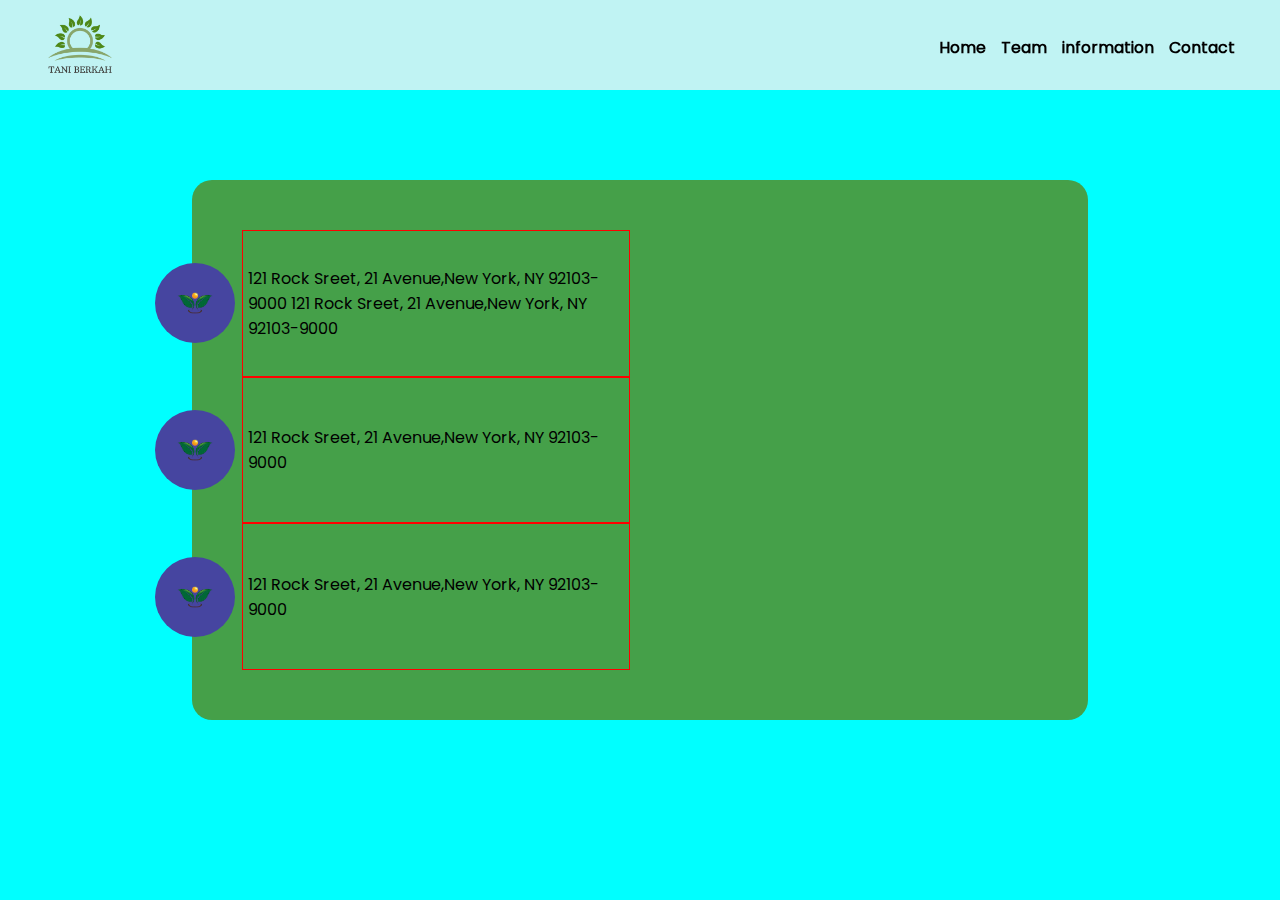
==== contact.html @ 76606678 "Penambahan animasi dan kerangka halaman Kontak" ====
<!DOCTYPE html>
<html lang="en">
<head>
    <meta charset="UTF-8">
    <meta name="viewport" content="width=device-width, initial-scale=1.0">
    <title>Contact Tani Berkah</title>
    <link rel="stylesheet" href="style.css">
    <link
        rel="stylesheet"
        href="https://cdnjs.cloudflare.com/ajax/libs/animate.css/4.1.1/animate.min.css"
    />
    <link rel="icon" type="image/x-icon" href="aset/img/logo.webp">
</head>
<body>
    <!-- Navbar -->
    <nav class="animate__animated animate__fadeInDown animate__delay-1s">
        <div class="logo animate__animate animate__fadeInDown">
            <a href="index.html"><img src="aset/img/logo.webp" alt="logo"></a>
        </div>
        <div class="nav-normal">
            <ul>
                <li><a href="index.html#home">Home</a></li>
                <li><a href="index.html#unit_kerja">Team</a></li>
                <li><a href="index.html#informasi">information</a></li>
                <li><a href="#">Contact</a></li>
            </ul>
        </div>
        

        <div class="nav-dropdown">
            <ul>
                <li>Menu</li>
            </ul>
        </div>
    </nav>

    <div class="contact">
            <div class="contact_item animate__animated animate__fadeInUp animate__delay-1s">
                <div class="items">
                    <div class="detail_item">
                        <img class="icon icon1 animate__animated animate__slideInLeft animate__delay-1s" src="aset/img/vektor 1.png" alt="location">
                        <p class="text1 animate__animated animate__fadeInUpBig animate__delay-1s">
                            121 Rock Sreet, 21 Avenue,New York, NY 92103-9000 121 Rock Sreet, 21 Avenue,New York, NY 92103-9000
                        </p>
                    </div>
                    <div class="detail_item ">
                        <img class="icon icon2 animate__animated animate__slideInLeft animate__delay-1s" src="aset/img/vektor 1.png" alt="email">
                        <p class="text2 animate__animated animate__fadeInUpBig animate__delay-1s">
                            121 Rock Sreet, 21 Avenue,New York, NY 92103-9000
                        </p>
                    </div>
                    <div class="detail_item ">
                        <img class="icon icon3 animate__animated animate__slideInLeft animate__delay-1s" src="aset/img/vektor 1.png" alt="phone">
                        <p class="text3 animate__animated animate__fadeInUpBig animate__delay-1s">
                            121 Rock Sreet, 21 Avenue,New York, NY 92103-9000
                        </p>
                    </div>
                </div>
                <div class="map">
                    <iframe class="animate__animated animate__zoomIn animate__delay-1s " src="https://www.google.com/maps/embed?pb=!1m18!1m12!1m3!1d1977.725055239714!2d110.63004228678115!3d-7.525784353790131!2m3!1f0!2f0!3f0!3m2!1i1024!2i768!4f13.1!3m3!1m2!1s0x2e7a6ded409cfce5%3A0x52f904810a7899d!2sToko%20Mirah%20Tani%202!5e0!3m2!1sid!2sid!4v1724600776761!5m2!1sid!2sid" style="border:0; width: 100%;" allowfullscreen="" loading="lazy" referrerpolicy="no-referrer-when-downgrade"></iframe>
                </div>
            </div>
    </div>
 
    
</body>
</html>
---- style.css ----
@font-face {
    font-family: poppins;
    src: url(aset/font/Poppins-Regular.ttf);
}

html {
    scroll-behavior: smooth;
  }

  a{
    color: black;
  }

*{
    padding: 0;
    margin: 0;
    box-sizing: border-box;

}

body{
    font-family: poppins;
    background-color: rgb(240, 240, 240);
}

a{
    text-decoration: none;
}

ul li{
    list-style: none;
}

body nav{
    z-index: 99;
    position: fixed;
    width: 100%;
    min-height: 10vh;
    background-color: rgba(240, 240, 240, 0.8);
    color: black;
    display: flex;
    justify-content: space-between;
    align-items: center;
    padding: 5px 5vh 0;
    --animate-delay: 0.5s;
}

nav .logo a img{
    width: 70px;
    height: 70px;
}

nav ul{
    display: flex;
    justify-content: center;
}

nav ul li {
    position: relative;
    min-width: 20px;
    margin-left: 15px;
    font-weight: bold;
    transition: all 0.5s;
}

nav ul li::after {
    content: '';
    position: absolute;
    left: 0;
    bottom: -3px; /* Atur jarak underline dari teks */
    width: 0;
    height: 3px; /* Ketebalan underline */
    background-color: green; /* Warna underline */
    transition: width 0.5s;
}

nav ul li:hover::after {
    width: 100%;
}

.nav-dropdown{
    display: none;
}

@media (max-width: 480px) {
    .nav-normal ul li{
        display: none;
    }
    .nav-dropdown{
        display: block;
    }
}

/* Container1 */

.container1 {
    width: 100%;
    height: 105vh;
    display: flex;
    justify-content: center;
    align-items: center;
    flex-wrap: wrap;
    position: relative; /* Penting untuk overlay */
    --animate-duration: 2s;
}

.container1 video {
    position: absolute;
    object-fit: cover;
    height: 100%;
    width: 100%;
    border-radius: 0 0 20px 20px;
    z-index: 1; /* Pastikan gambar ada di bawah overlay */
}

.container1::after {
    content: '';
    position: absolute;
    top: 0;
    left: 0;
    width: 100%;
    height: 100%;
    background: linear-gradient(to top, rgba(0, 0, 0, 0.9), rgba(0, 0, 0, 0) 70%);
    border-radius: 0 0 20px 20px;
    z-index: 2; /* Overlay di atas gambar */
}

/* Logo dan Card */

.container2 {
    position: relative;
    background-color: #16502D;
    padding: 10rem 0;
    margin-top: 12rem;
    display: flex;
    flex-direction: column;
    justify-content: center;
    align-items: center;
}

.container2 .logo {
    position: absolute;
    top :-5rem;
    display: flex;
    flex-wrap: wrap;
    justify-content: space-around;
    align-items: center;
    background-color: #D6D9D5;
    padding: 20px;
    border-radius: 20px;
    min-width: 70%;
    max-width: 1000px;
    margin: 0 25px 50px;
}

.logo-item {
    flex: 1;
    text-align: center;
    display: flex;
    flex-direction: column;
    flex-wrap: wrap;
    padding: 10px;
}

.logo-item img {
    flex: 1;
    height: 70px;
    width: auto;
    display: block;
    margin: 0 auto;
    
}

.logo-item p {
    flex: 1;
    margin-top: 10px;
    font-size: large;
    font-weight: bold;
    color: #000;
}

@media (max-width: 480px) {
    .container2{
        margin-top: 220px;
        padding-top: 150px;
        max-height: none;
    }

    .container2 .logo{
        top :-10rem;
    }

    .logo-item img {
        height: 50px;
        
    }

    .logo-item p {
        font-size: small;
    }
}

.cards {
    display: flex;
    gap: 20px;
    justify-content: center;
    align-items: stretch;
    flex-wrap: wrap;
}

.card {
    background-color: #e0e0e0;
    border-radius: 10px;
    overflow: hidden;
    width: 300px;
    box-shadow: 0 4px 8px rgba(0, 0, 0, 0.1);
    display: flex;
    flex-direction: column;
    margin: 10px;
}

.card img {
    width: 100%;
    height: 200px;
    object-fit: cover;
}

.card-content {
    padding: 15px;
    display: flex;
    flex-direction: column;
    justify-content: space-between;
    flex-grow: 1;
}

.card-content h3 {
    font-size: 18px;
    color: #333;
    margin-bottom: 10px;
}

.card-content p {
    font-size: 14px;
    color: #666;
    margin-bottom: 15px;
}

.card-content a{
    width: 100%;
}

.card-content button {
    background-color: #16502D;
    color: white;
    border: none;
    padding: 10px 15px;
    text-align: center;
    text-decoration: none;
    display: inline-block;
    font-size: 14px;
    border-radius: 10px;
    cursor: pointer;
    transition: all 0.2s;
    width: 100%;
}

.card-content button:hover {
    background-color: #45a049;
}

/* Responsive adjustments */
@media (max-width: 768px) {
    .cards {
        flex-direction: column;
        align-items: center;
    }

    .card {
        width: 80%;
    }
}

@media (max-width: 480px) {
    .card {
        width: 90%;
    }

    .card img {
        height: 150px;
    }

    .card-content h3 {
        font-size: 16px;
    }

    .card-content p {
        font-size: 12px;
    }

    .card-content button {
        padding: 8px 12px;
        font-size: 12px;
    }
}


/* Container 3 */

.container3 {
    margin-top: 50px;
    width: 100%;
    padding: 20px;
    display: flex;
    justify-content: center;
    align-items: center;
}

.container3 .content-container {
    padding: 20px;
    display: flex;
    max-width: 1000px;
    background-color: #e0e0e0;
    border-radius: 20px;
    box-shadow: 0 4px 10px rgba(0, 0, 0, 0.1);
    width: 100%; /* Ensure content-container takes full width */
}

.container3 .content-container .img{
    border-radius: 20px;
    background-image: url(aset/img/conten\ 1.png);
    background-size: cover;
    background-position: center;
    flex: 0.75;
    width: 250px;
    height: auto;
    scale: 1.2;
}

.container3 .content-container p{
    flex: 1;
    padding: 20px 20px 20px 65px;
}

/* Container 4 */
.container4{
    margin-top: 50px;
    width: 100%;
    padding: 20px;
    display: flex;
    justify-content: center;
    align-items: center;
}

.container4 .content-container {
    padding: 20px;
    display: flex;
    max-width: 1000px;
    background-color: #16502D;
    border-radius: 20px;
    box-shadow: 0 4px 10px rgba(0, 0, 0, 0.1);
    width: 100%; /* Ensure content-container takes full width */
}

.container4 .content-container .img{
    border-radius: 20px;
    background-image: url(aset/img/conten\ 3.jpg);
    background-size: cover;
    background-position: center;
    flex: 0.75;
    width: 250px;
    height: auto;
    scale: 1.2;
}

.container4 .content-container p{
    flex: 1;
    color: white;
    padding: 20px 65px 20px 20px ;
}

.container5 .content-container .img{
    background-image: url(aset/img/conten\ 2.jpg);
}

@media (max-width: 480px) {
    .content-container{
        flex-direction: column;
    }

    .container3 .content-container .img, .container4 .content-container .img{
        flex: none;
        width: auto;
        height: 200px;
        margin-bottom: 20px;
    }

    .container3 .content-container p, .container4 .content-container p{
        padding: 20px ;
        text-align: center;
    }

    .container4 .content-container{
        flex-direction: column-reverse;
    }
}


/* Card Scroll */

@keyframes scrollLeft {
    0% {
        transform: translateX(0);
    }
    100% {
        transform: translateX(-100%);
    }
}

.horizontal-scroll {
    width: 100%;
    overflow: hidden; /* Sembunyikan scrollbar */
    position: relative;
}

.container6 {
    display: flex;
    gap: 0; /* Hilangkan gap di antara card */
    width: calc(200%); /* Ubah sesuai dengan lebar konten yang digandakan */
    animation: scrollLeft 60s linear infinite;
    will-change: transform; /* Optimasi performa */
}

.item {
    width: 350px;
    height: 400px;
    background-color: #e0e0e0;
    border-radius: 20px;
    padding: 20px;
    margin-right: 2rem; /* Tambahkan margin langsung ke item jika ingin tetap ada spasi */
    display: flex;
    justify-content: space-between;
    align-items: center;
    flex-direction: column;
    flex-shrink: 0; /* Mencegah card menyusut */
}

.item p {
    text-align: center;
}

.item .profil {
    display: flex;
    justify-content: center;
    align-items: center;
    flex-direction: column;
}

.item .profil img {
    height: 75px;
    width: auto;
    border-radius: 50%;
}

.title {
    display: flex;
    justify-content: center;
    align-items: center;
}

h1 {
    text-align: center;
    align-items: center;
    margin: 150px 0 100px;
    padding: 20px;
    padding-right: 0;
    border-radius: 20px;
    background-color: #D6D9D5;
}

.green {
    background-color: #16502D;
    color: white;
}

.petani {
    padding: 20px;
    border-radius: 20px;
}

@keyframes scrollLeft {
    0% {
        transform: translateX(0);
    }
    100% {
        transform: translateX(-100%); /* Sesuaikan dengan lebar container */
    }
}

/* Hover effect untuk berhenti animasi */
.horizontal-scroll:hover .container6 {
    animation-play-state: paused;
}

/* Team */

@media (max-width: 480px) {
    h1 {
        margin: 100px 20px 50px;
    }
    h1 .green{
        background-color: transparent;
        color: #000;
    }
}

.team-section {
    text-align: center;
    padding: 50px 0;
    margin-top: 100px;
}

.team-section h2 {
    font-size: 2rem;
    margin-bottom: 30px;
}

.team-container {
    display: flex;
    flex-wrap: wrap;
    justify-content: center;
    gap: 60px;
}

.team-member {
    display: flex;
    align-items: center;
    flex-direction: column;
    text-align: center;
}

.team-member img {
    width: 80px;
    height: 80px;
    border-radius: 50%;
    margin-bottom: 10px;
}

.team-info h3 {
    font-size: 1.2rem;
    margin: 0;
}

.team-info p {
    margin: 5px 0;
    font-size: 0.9rem;
}


/* Footer */

footer {
    background-color: #c3d2c4;
    margin-top: 50px
}

.footer-container {
    display: flex;
    justify-content: space-between;
    align-items: flex-start;
    flex-wrap: wrap;
    padding: 30px;
}

@media (max-width: 480px) {
    .footer-container{
        flex-direction: column;
        text-align: center;
        align-items: center;
    }
}

.footer-item{
    flex: 1;
    display: flex;
    justify-content: center;
    align-items: center;
    flex-direction: column;
    margin: 20px;
}

.footer-item h3 {
    margin-bottom: 10px;
    font-size: 1.3rem;
}

.footer-item p {
    margin: 5px 0;
    font-size: 1rem;
}

.footer-item img {
    width: 80px;
    margin-bottom: 10px;
}

.footer-bottom {
    text-align: center;
    margin-top: 20px;
    border-top: 1px solid #ddd;
    background-color: #16502D;
    padding: 10px 0;
}

.footer-bottom p {
    margin: 0;
    font-size: 0.9rem;
    color: #ddd;
}


/* Contact */

 .contact{
    background-color: aqua;
    display: flex;
    position: relative;
    min-height: 100vh;
    padding: 20vh 15vw;;
 }

 .contact_item{
    display: flex;
    position: relative;
    flex-wrap: wrap;
    flex-direction: row;    
    background-color: #45a049;
    width: 100%;
    padding: 10px;
    border-radius: 20px;
    --animate-duration: 1s;
    --animate-delay:1.25s;
 }

 .items{
    flex: 1;
    display: flex;
    position: relative;
    flex-direction: column;
    justify-content: space-around;
    padding: 2.5rem;
    height: 100%;
    width: 100%;
    
 }

 .detail_item{
    display: flex;
    align-items: center;
    position: relative;
    flex-direction: row;
    border: red 1px solid;
    height: 100%;
    padding: 5px;
 }

 .detail_item p{
    display:flex ;
    flex-wrap: wrap;
 }

 .text1{
    --animate-delay: 3s;
 }
 .text2{
    --animate-delay: 3.25s;
 }
 .text3{
    --animate-delay: 3.50s;
 }

 .icon{
    position: absolute;
    width: 5rem;
    height: auto;
    background-color: #4645a0;
    border-radius: 50%;
    left: -5.5rem;
    animation-duration: 1s;
 }

 .icon1{
    --animate-delay: 2.25s;
 }
 .icon2{
    --animate-delay: 2.50s;
 }
 .icon3{
    --animate-delay: 2.75s;
 }

 .map{
    flex: 1;
    display: flex;
    justify-content: center;
    align-items: center;
    margin: 10px;
 }

 .map iframe{
    width: 100%;
    height: 100%;
    border-radius: 20px;
    --animate-delay: 4.50s;
    --animate-duration: 1.50s;

 }

 @media (max-width: 480px) {
    .contact .contact_item{
        flex-direction: column;
    }
 }
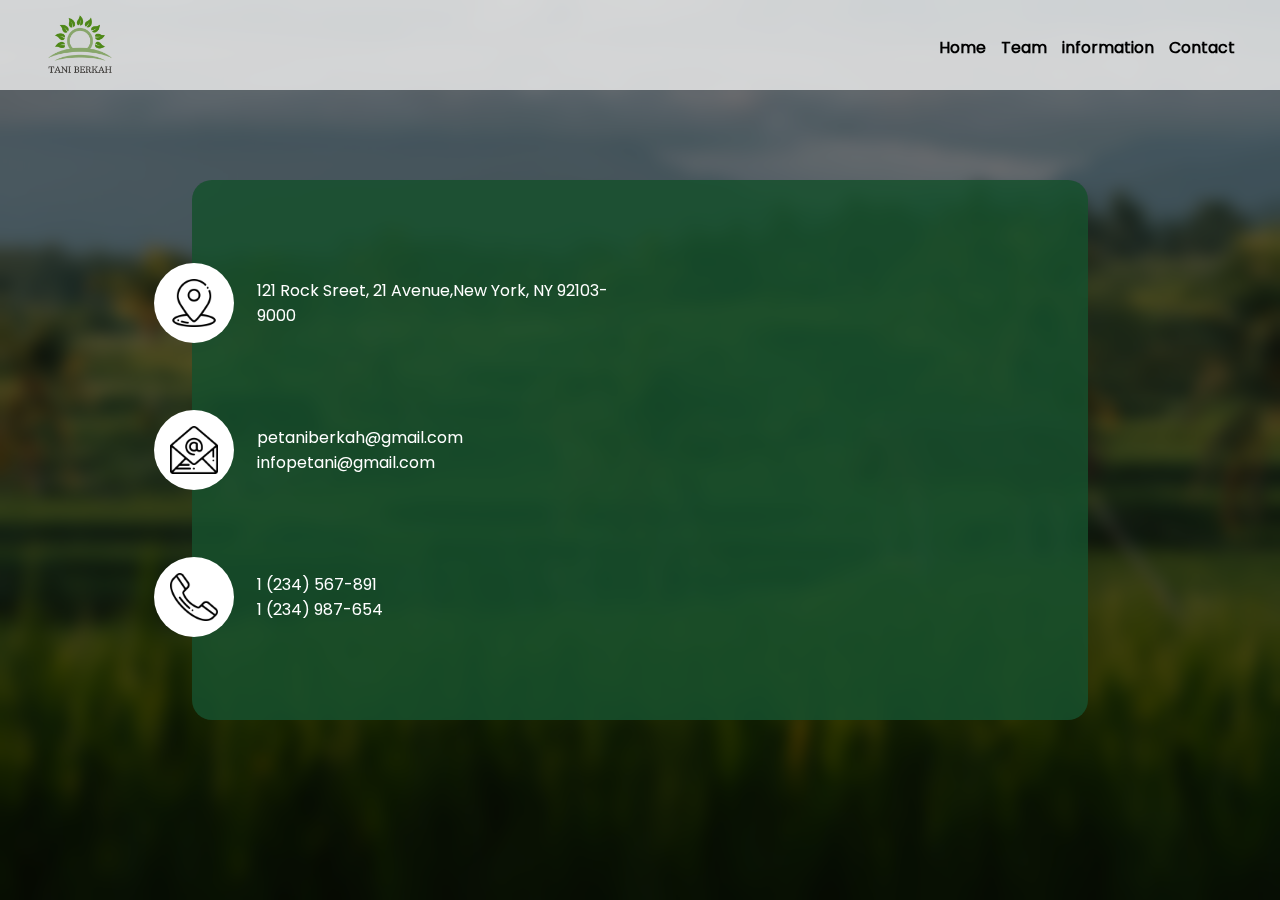
==== commit 3375303e: "Day4" ====
--- a/contact.html
+++ b/contact.html
@@ -37,22 +37,30 @@
     <div class="contact">
             <div class="contact_item animate__animated animate__fadeInUp animate__delay-1s">
                 <div class="items">
-                    <div class="detail_item">
-                        <img class="icon icon1 animate__animated animate__slideInLeft animate__delay-1s" src="aset/img/vektor 1.png" alt="location">
+                    <div class="detail_item location">
+                        <div class="icon icon1 animate__animated animate__slideInLeft animate__delay-1s">
+                            <img class=""  src="aset/img/location.png" alt="location">
+                        </div>
                         <p class="text1 animate__animated animate__fadeInUpBig animate__delay-1s">
-                            121 Rock Sreet, 21 Avenue,New York, NY 92103-9000 121 Rock Sreet, 21 Avenue,New York, NY 92103-9000
-                        </p>
-                    </div>
-                    <div class="detail_item ">
-                        <img class="icon icon2 animate__animated animate__slideInLeft animate__delay-1s" src="aset/img/vektor 1.png" alt="email">
-                        <p class="text2 animate__animated animate__fadeInUpBig animate__delay-1s">
                             121 Rock Sreet, 21 Avenue,New York, NY 92103-9000
                         </p>
                     </div>
-                    <div class="detail_item ">
-                        <img class="icon icon3 animate__animated animate__slideInLeft animate__delay-1s" src="aset/img/vektor 1.png" alt="phone">
+                    <div class="detail_item mail ">
+                        <div class="icon icon2 animate__animated animate__slideInLeft animate__delay-1s">
+                            <img src="aset/img/mail.png" alt="email">
+                        </div>
+                        <p class="text2 animate__animated animate__fadeInUpBig animate__delay-1s">
+                            petaniberkah@gmail.com <br>
+                            infopetani@gmail.com
+                        </p>
+                    </div>
+                    <div class="detail_item phone ">
+                        <div class="icon icon3 animate__animated animate__slideInLeft animate__delay-1s">
+                            <img class="" src="aset/img/phone.png" alt="phone">
+                        </div>
                         <p class="text3 animate__animated animate__fadeInUpBig animate__delay-1s">
-                            121 Rock Sreet, 21 Avenue,New York, NY 92103-9000
+                            1 (234) 567-891 <br>
+                            1 (234) 987-654
                         </p>
                     </div>
                 </div>
--- a/style.css
+++ b/style.css
@@ -620,20 +620,36 @@
 
 /* Contact */
 
- .contact{
-    background-color: aqua;
+.contact {
+    background-image: url('aset/img/contac_bg.jpg'); /* Pastikan jalur benar */
+    background-position: center;
+    background-size: cover;
     display: flex;
     position: relative;
     min-height: 100vh;
-    padding: 20vh 15vw;;
- }
+    padding: 20vh 15vw;
+    z-index: 1; /* Konten berada di atas layer blur */
+    color: white; /* Pastikan teks dapat terlihat */
+}
+
+.contact::before {
+    content: "";
+    position: absolute;
+    top: 0;
+    left: 0;
+    right: 0;
+    bottom: 0;
+    background: rgba(0, 0, 0, 0.5); /* Warna hitam semi-transparan */
+    backdrop-filter: blur(8px); /* Efek blur */
+    z-index: -1; /* Letakkan di belakang konten */
+}
 
  .contact_item{
     display: flex;
     position: relative;
     flex-wrap: wrap;
     flex-direction: row;    
-    background-color: #45a049;
+    background-color: rgba(22, 80, 45, 0.85);
     width: 100%;
     padding: 10px;
     border-radius: 20px;
@@ -658,7 +674,6 @@
     align-items: center;
     position: relative;
     flex-direction: row;
-    border: red 1px solid;
     height: 100%;
     padding: 5px;
  }
@@ -666,6 +681,10 @@
  .detail_item p{
     display:flex ;
     flex-wrap: wrap;
+    text-align: left;
+    padding: 10px;
+    font-size: 1rem;
+    color: white;
  }
 
  .text1{
@@ -679,23 +698,60 @@
  }
 
  .icon{
+    padding: 1rem;
+    display: flex;
     position: absolute;
     width: 5rem;
     height: auto;
-    background-color: #4645a0;
+    background-color: white;
     border-radius: 50%;
     left: -5.5rem;
     animation-duration: 1s;
  }
+ .icon img{
+    flex: 1;
+    width: 100%;
+    height: auto;
+    
+ }
 
  .icon1{
     --animate-delay: 2.25s;
  }
+ .location:hover .icon1 img{
+    background-image: url(aset/img/location_color.png);
+    background-size: cover;
+    background-position: center;
+    z-index: -1; /* Tetap di belakang konten */
+ }
+ .location:hover .icon1{
+    background-color: #16502D;
+ }
+
  .icon2{
     --animate-delay: 2.50s;
  }
+ .mail:hover .icon2 img{
+    background-image: url(aset/img/mail_color.png);
+    background-size: cover;
+    background-position: center;
+    z-index: -1; /* Tetap di belakang konten */
+ }
+ .mail:hover .icon2{
+    background-color: #16502D;
+ }
+
  .icon3{
     --animate-delay: 2.75s;
+ }
+ .phone:hover .icon3 img{
+    background-image: url(aset/img/phone_color.png);
+    background-size: cover;
+    background-position: center;
+    z-index: -1; /* Tetap di belakang konten */
+ }
+ .phone:hover .icon{
+    background-color: #16502D;
  }
 
  .map{
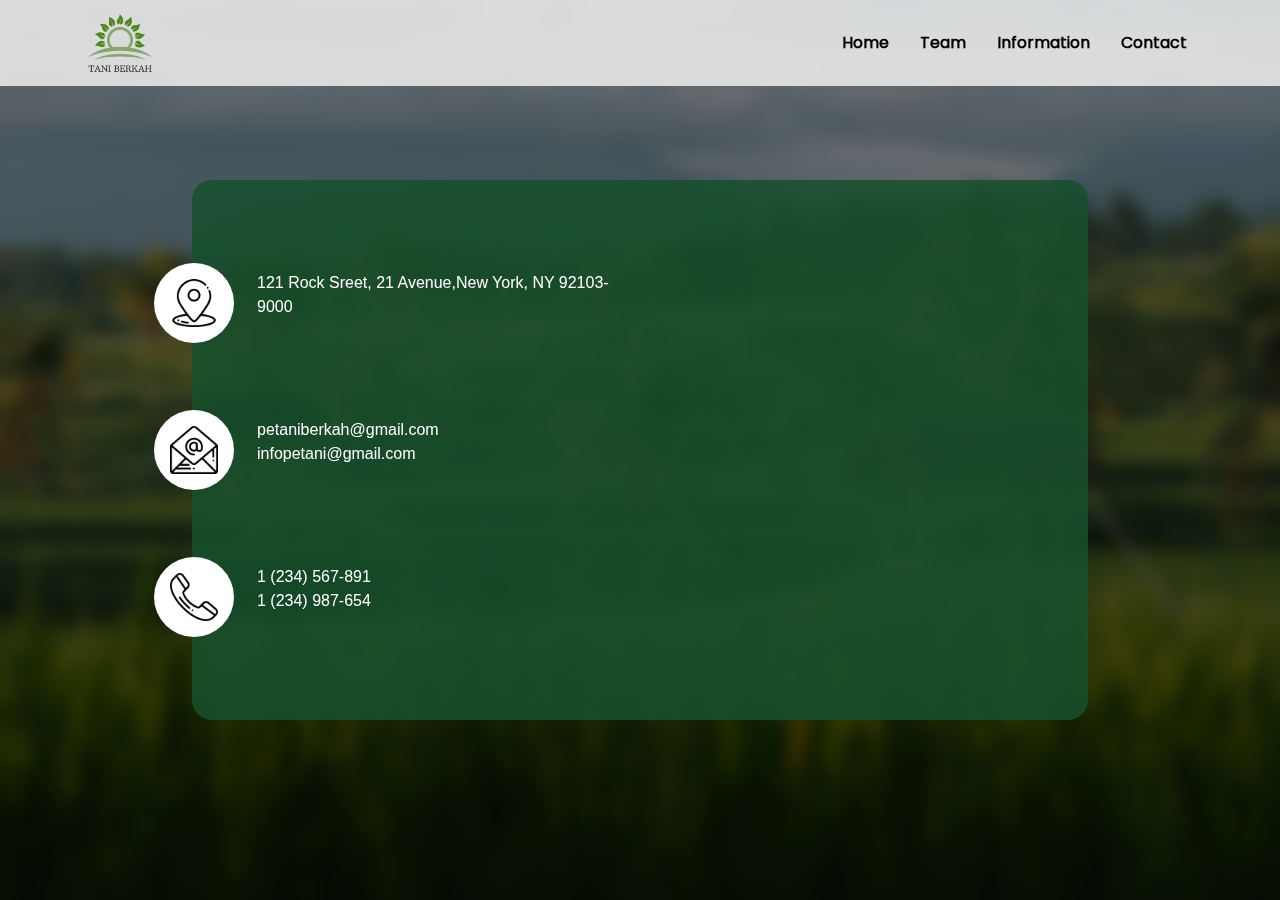
==== commit b699e34b: "Finish" ====
--- a/contact.html
+++ b/contact.html
@@ -10,30 +10,44 @@
         href="https://cdnjs.cloudflare.com/ajax/libs/animate.css/4.1.1/animate.min.css"
     />
     <link rel="icon" type="image/x-icon" href="aset/img/logo.webp">
-</head>
-<body>
-    <!-- Navbar -->
-    <nav class="animate__animated animate__fadeInDown animate__delay-1s">
-        <div class="logo animate__animate animate__fadeInDown">
-            <a href="index.html"><img src="aset/img/logo.webp" alt="logo"></a>
+    <link rel="stylesheet" href="https://stackpath.bootstrapcdn.com/bootstrap/4.1.3/css/bootstrap.min.css">
+    <link rel="stylesheet" href="https://use.fontawesome.com/releases/v5.8.1/css/all.css" integrity="sha384-50oBUHEmvpQ+1lW4y57PTFmhCaXp0ML5d60M1M7uH2+nqUivzIebhndOJK28anvf" crossorigin="anonymous">
+    </head>
+    
+    <body>
+    
+      <nav class="navbar sticky-top navbar-expand-lg animate__animated animate__fadeInDown animate__delay-1s">
+        <div class="container">
+            <div class="logo">
+                <a href="index.html"><img src="aset/img/logo.webp" alt="logo"></a>
+            </div>
+            
+          <button class="navbar-toggler" type="button" data-toggle="collapse" data-target="#navbarSupportedContent" aria-controls="navbarSupportedContent" aria-expanded="false" aria-label="Toggle navigation">
+       <i class="fas fa-bars"></i>
+      </button>
+    
+          <div class="collapse navbar-collapse" id="navbarSupportedContent">
+            <ul class="navbar-nav mr-auto w-100 justify-content-end">
+              <li class="nav-item active">
+                <a style="color: black;" class="nav-link" href="index.html">Home <span class="sr-only">(current)</span></a>
+              </li>
+              <li class="nav-item">
+                <a style="color: black;" class="nav-link" href="index.html#unit_kerja">Team</a>
+                <li class="nav-item">
+                  <a style="color: black;" class="nav-link" href="index.html#informasi">Information</a>
+                  <li class="nav-item">
+                    <a style="color: black;" class="nav-link" href="#">Contact</a>
+                    </li>
+            </ul>
+          </div>
         </div>
-        <div class="nav-normal">
-            <ul>
-                <li><a href="index.html#home">Home</a></li>
-                <li><a href="index.html#unit_kerja">Team</a></li>
-                <li><a href="index.html#informasi">information</a></li>
-                <li><a href="#">Contact</a></li>
-            </ul>
-        </div>
-        
+      </nav>
+    
+      <script src="https://code.jquery.com/jquery-3.3.1.slim.min.js" integrity="sha384-q8i/X+965DzO0rT7abK41JStQIAqVgRVzpbzo5smXKp4YfRvH+8abtTE1Pi6jizo" crossorigin="anonymous"></script>
+      <script src="https://cdnjs.cloudflare.com/ajax/libs/popper.js/1.14.3/umd/popper.min.js"></script>
+      <script src="https://stackpath.bootstrapcdn.com/bootstrap/4.1.3/js/bootstrap.min.js"></script>
 
-        <div class="nav-dropdown">
-            <ul>
-                <li>Menu</li>
-            </ul>
-        </div>
-    </nav>
-
+      
     <div class="contact">
             <div class="contact_item animate__animated animate__fadeInUp animate__delay-1s">
                 <div class="items">
--- a/style.css
+++ b/style.css
@@ -9,6 +9,7 @@
 
   a{
     color: black;
+    text-decoration: none;
   }
 
 *{
@@ -23,26 +24,21 @@
     background-color: rgb(240, 240, 240);
 }
 
-a{
-    text-decoration: none;
-}
-
 ul li{
     list-style: none;
 }
 
-body nav{
-    z-index: 99;
+body nav.navbar{
+    font-family: poppins ;
+    font-style: bold;
     position: fixed;
-    width: 100%;
-    min-height: 10vh;
-    background-color: rgba(240, 240, 240, 0.8);
-    color: black;
-    display: flex;
-    justify-content: space-between;
-    align-items: center;
-    padding: 5px 5vh 0;
+    background-color: rgba(240, 240, 240, 0.85);
     --animate-delay: 0.5s;
+    width: 100%;
+}
+
+nav .container button{
+    outline: none;
 }
 
 nav .logo a img{
@@ -97,10 +93,9 @@
     width: 100%;
     height: 105vh;
     display: flex;
-    justify-content: center;
-    align-items: center;
+    align-items: end;
     flex-wrap: wrap;
-    position: relative; /* Penting untuk overlay */
+    position: relative;
     --animate-duration: 2s;
 }
 
@@ -110,7 +105,7 @@
     height: 100%;
     width: 100%;
     border-radius: 0 0 20px 20px;
-    z-index: 1; /* Pastikan gambar ada di bawah overlay */
+    z-index: 1;
 }
 
 .container1::after {
@@ -120,10 +115,58 @@
     left: 0;
     width: 100%;
     height: 100%;
-    background: linear-gradient(to top, rgba(0, 0, 0, 0.9), rgba(0, 0, 0, 0) 70%);
+    background: linear-gradient(to top, rgba(0, 0, 0, 0.9), rgba(0, 0, 0, 0) 65%);
     border-radius: 0 0 20px 20px;
-    z-index: 2; /* Overlay di atas gambar */
-}
+    z-index: 2;
+}
+
+.overlay-text {
+    position: relative;
+    z-index: 3; /* Pastikan ini lebih tinggi dari yang lain */
+    color: white;
+    padding: 10vh 5vw;
+    min-height: 45vh;
+    max-width: 65vw;
+    margin-bottom: 5vh;
+    font-family: poppins;
+}
+@media (max-width: 480px) {
+    .overlay-text {
+        max-width: 80vw;
+        margin-bottom: 4;
+    }
+
+    .container1 .overlay-text h1{
+        font-size: 4rem;
+    }
+    .container1 .overlay-text p{
+        font-size: 1.6rem;
+    }
+}
+
+.overlay-text h1{
+    background-color: transparent;
+    text-align: start;
+    font-weight: bold;
+    margin: 0;
+    padding: 0;
+    font-size: 5rem;
+    --animate-duration: 1.5s;
+    --animate-delay: 1s;
+}
+.overlay-text p{
+    background-color: transparent;
+    text-align: start;
+    font-weight: bold;
+    margin: 0;
+    padding: 0;
+    font-size: 2rem;
+    color: #d6d9d5;
+    --animate-duration: 1.5s;
+    --animate-delay: 1.25s;
+}
+
+
 
 /* Logo dan Card */
 
@@ -462,6 +505,7 @@
 }
 
 .title {
+    margin: 100px 0 75px;
     display: flex;
     justify-content: center;
     align-items: center;
@@ -528,7 +572,8 @@
     display: flex;
     flex-wrap: wrap;
     justify-content: center;
-    gap: 60px;
+    padding: 50px;
+    gap: 4rem;
 }
 
 .team-member {
@@ -581,6 +626,7 @@
 
 .footer-item{
     flex: 1;
+    width: 80%;
     display: flex;
     justify-content: center;
     align-items: center;
@@ -593,13 +639,23 @@
     font-size: 1.3rem;
 }
 
-.footer-item p {
+.footer-item a{
+    display: flex;
+    align-items: center;
+    flex-direction: column;
+
+}
+
+.footer-item p.moto{
+    background-color: #D6D9D5;
+    border-radius: 10px;
     margin: 5px 0;
     font-size: 1rem;
+    padding: 10px;
 }
 
 .footer-item img {
-    width: 80px;
+    width: 150px;
     margin-bottom: 10px;
 }
 
@@ -616,6 +672,54 @@
     font-size: 0.9rem;
     color: #ddd;
 }
+
+
+a.sosmed{
+    width: 70%;
+    margin-bottom: 10px;
+    color: #000;
+}
+.sosmed{
+    background-color: #D6D9D5;
+    border-radius: 10px;
+    display: flex;
+    justify-content: center;
+    align-items: center;
+    position: relative;
+    width: 100%;
+}
+
+.sosmed img{
+    width: 28px;
+    height: auto;
+    margin: 0;
+    position: absolute;
+    left: 10px;
+}
+
+.sosmed p{
+    margin: 5px 0;
+    font-size: 1rem;
+}
+
+.ig.sosmed .img_color, .fb.sosmed .img_color, .twitter.sosmed .img_color, .yt.sosmed .img_color{
+    opacity: 0;
+    transition: all 0.5s;
+}
+
+.ig.sosmed:hover .img_color{
+    opacity: 100;
+}
+.fb.sosmed:hover .img_color{
+    opacity: 100;
+}
+.twitter.sosmed:hover .img_color{
+    opacity: 100;
+}
+.yt.sosmed:hover .img_color{
+    opacity: 100;
+}
+
 
 
 /* Contact */
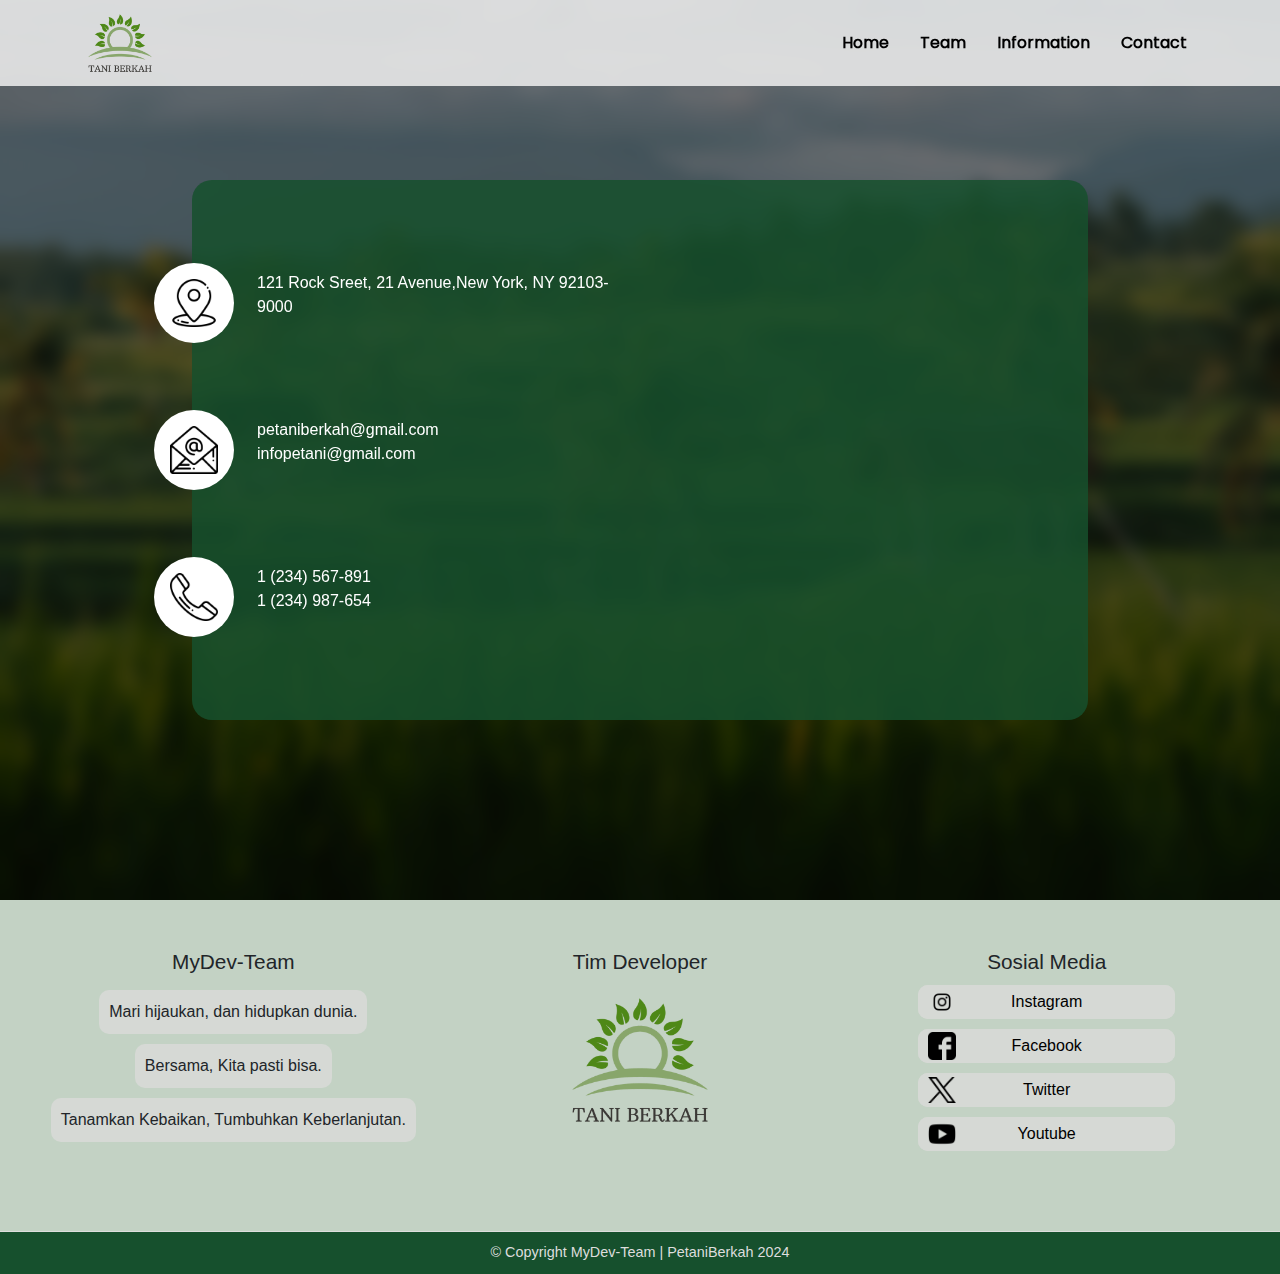
==== commit c367edf8: "Bug Fix" ====
--- a/contact.html
+++ b/contact.html
@@ -83,6 +83,59 @@
                 </div>
             </div>
     </div>
+
+    <footer>
+        <div id="informasi" class="footer-container">
+            <div class="footer-item">
+                <h3>MyDev-Team</h3>
+                <p class="moto">Mari hijaukan, dan hidupkan dunia.</p>
+                <p class="moto">Bersama, Kita pasti bisa.</p>
+                <p class="moto">Tanamkan Kebaikan, Tumbuhkan Keberlanjutan.</p>
+            </div>
+            <div class="footer-item">
+                <h3>Tim Developer</h3>
+                <a style="color: black;" href="https://mydev-pertanian.vercel.app">
+                    <img src="aset/img/logo.webp" alt="Tani Berkah Logo">
+                </a>
+            </div>
+            <div class="footer-item">
+                <h3>Sosial Media</h3>
+                <a class="sosmed" href="">
+                    <div class="ig sosmed">
+                        <img src="aset/img/ig2.png" alt="">
+                        <img class="img_color" src="aset/img/ig.png" alt="">
+                        <p>Instagram</p>
+                    </div>
+                </a>
+                <a class="sosmed" href="">
+                    <div class="fb sosmed">
+                        <img src="aset/img/fb1.png" alt="">
+                        <img class="img_color" src="aset/img/fb.png" alt="">
+                        <p>Facebook</p>
+                    </div>
+                </a>
+                <a class="sosmed" href="">
+                    <div class="twitter sosmed">
+                        <img src="aset/img/twitter.png" alt="">
+                        <img class="img_color" src="aset/img/twitter2.png" alt="">
+                        <p>Twitter</p>
+                    </div>
+                </a>
+                <a class="sosmed" href="">
+                    <div class="yt sosmed">
+                        <img src="aset/img/yt1.png" alt="">
+                        <img class="img_color" src="aset/img/yt.png" alt="">
+                        <p>Youtube</p>
+                    </div>
+                </a>
+                
+                
+            </div>
+        </div>
+        <div class="footer-bottom">
+            <p>© Copyright MyDev-Team | PetaniBerkah 2024</p>
+        </div>
+    </footer>
  
     
 </body>
--- a/style.css
+++ b/style.css
@@ -5,6 +5,10 @@
 
 html {
     scroll-behavior: smooth;
+  }
+
+  ::-webkit-scrollbar{
+    display: none;
   }
 
   a{
@@ -572,7 +576,7 @@
     display: flex;
     flex-wrap: wrap;
     justify-content: center;
-    padding: 50px;
+    padding: 75px;
     gap: 4rem;
 }
 
@@ -605,7 +609,6 @@
 
 footer {
     background-color: #c3d2c4;
-    margin-top: 50px
 }
 
 .footer-container {
